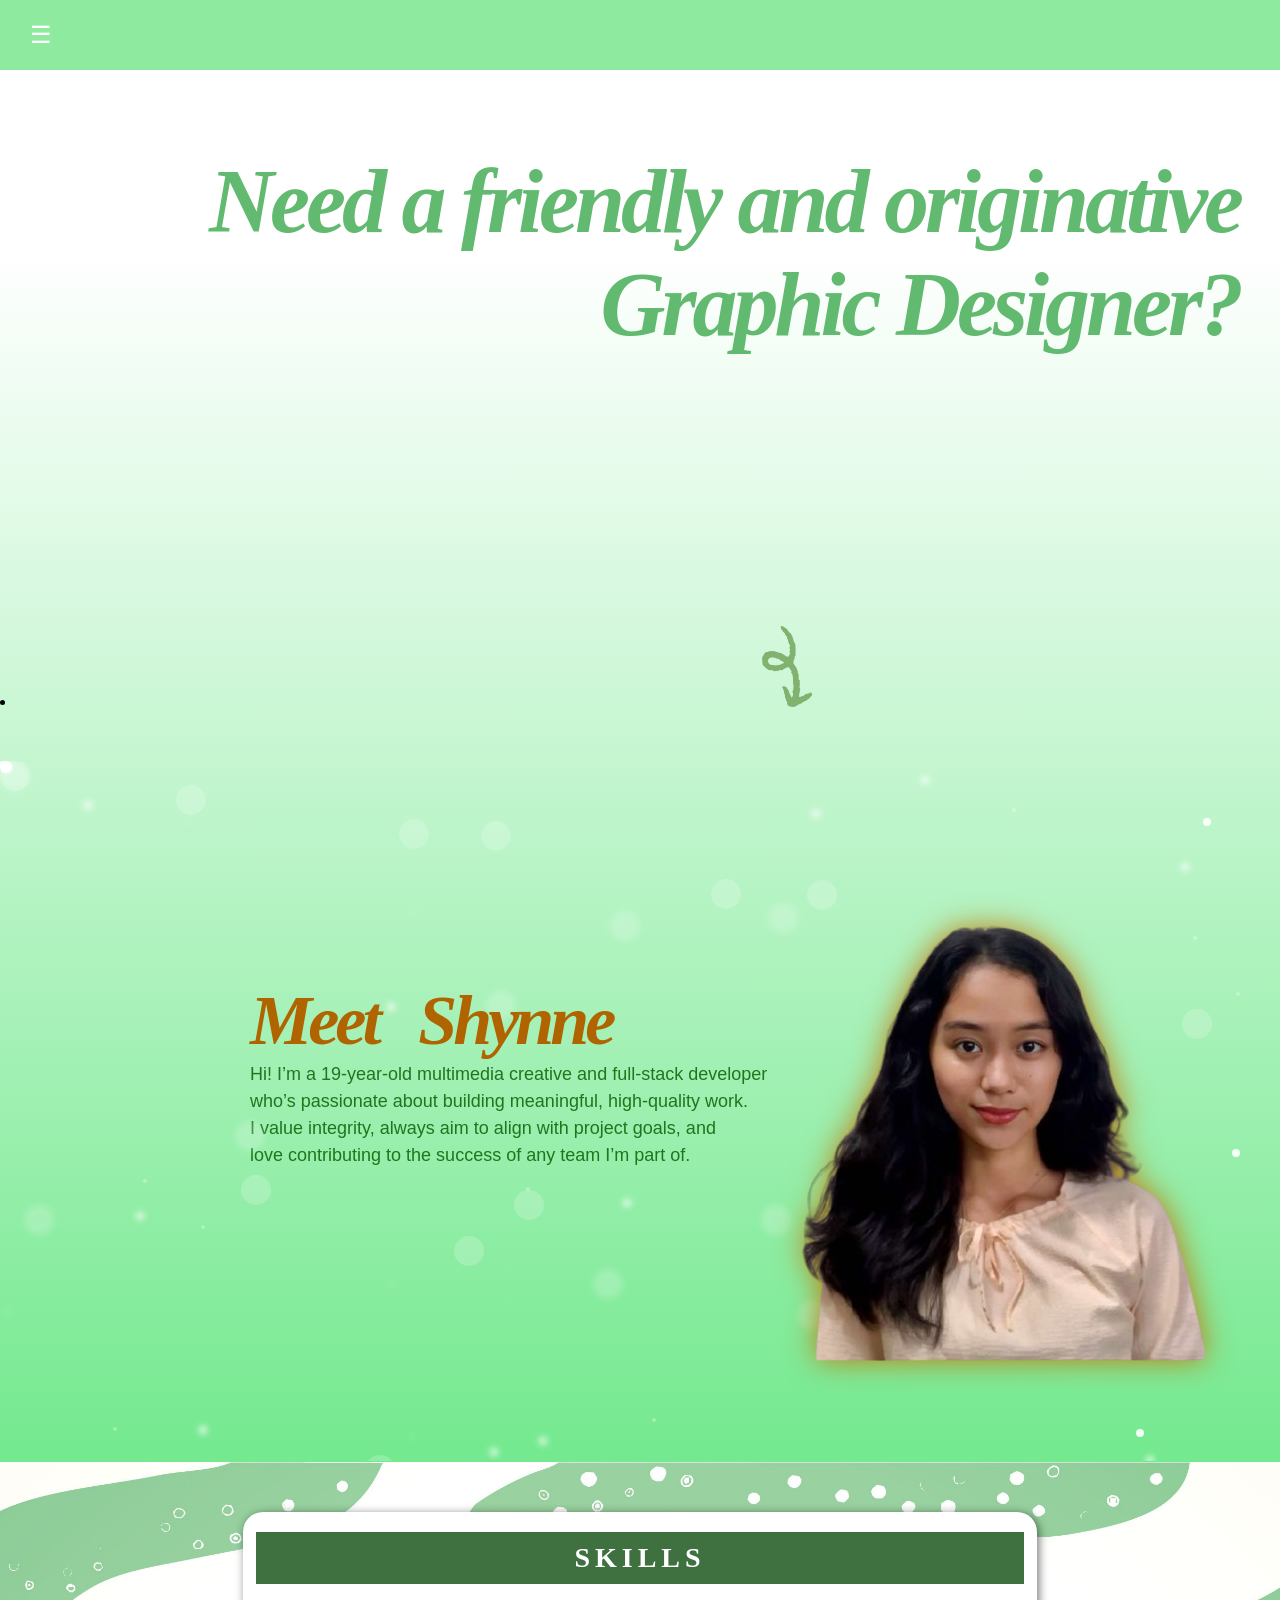
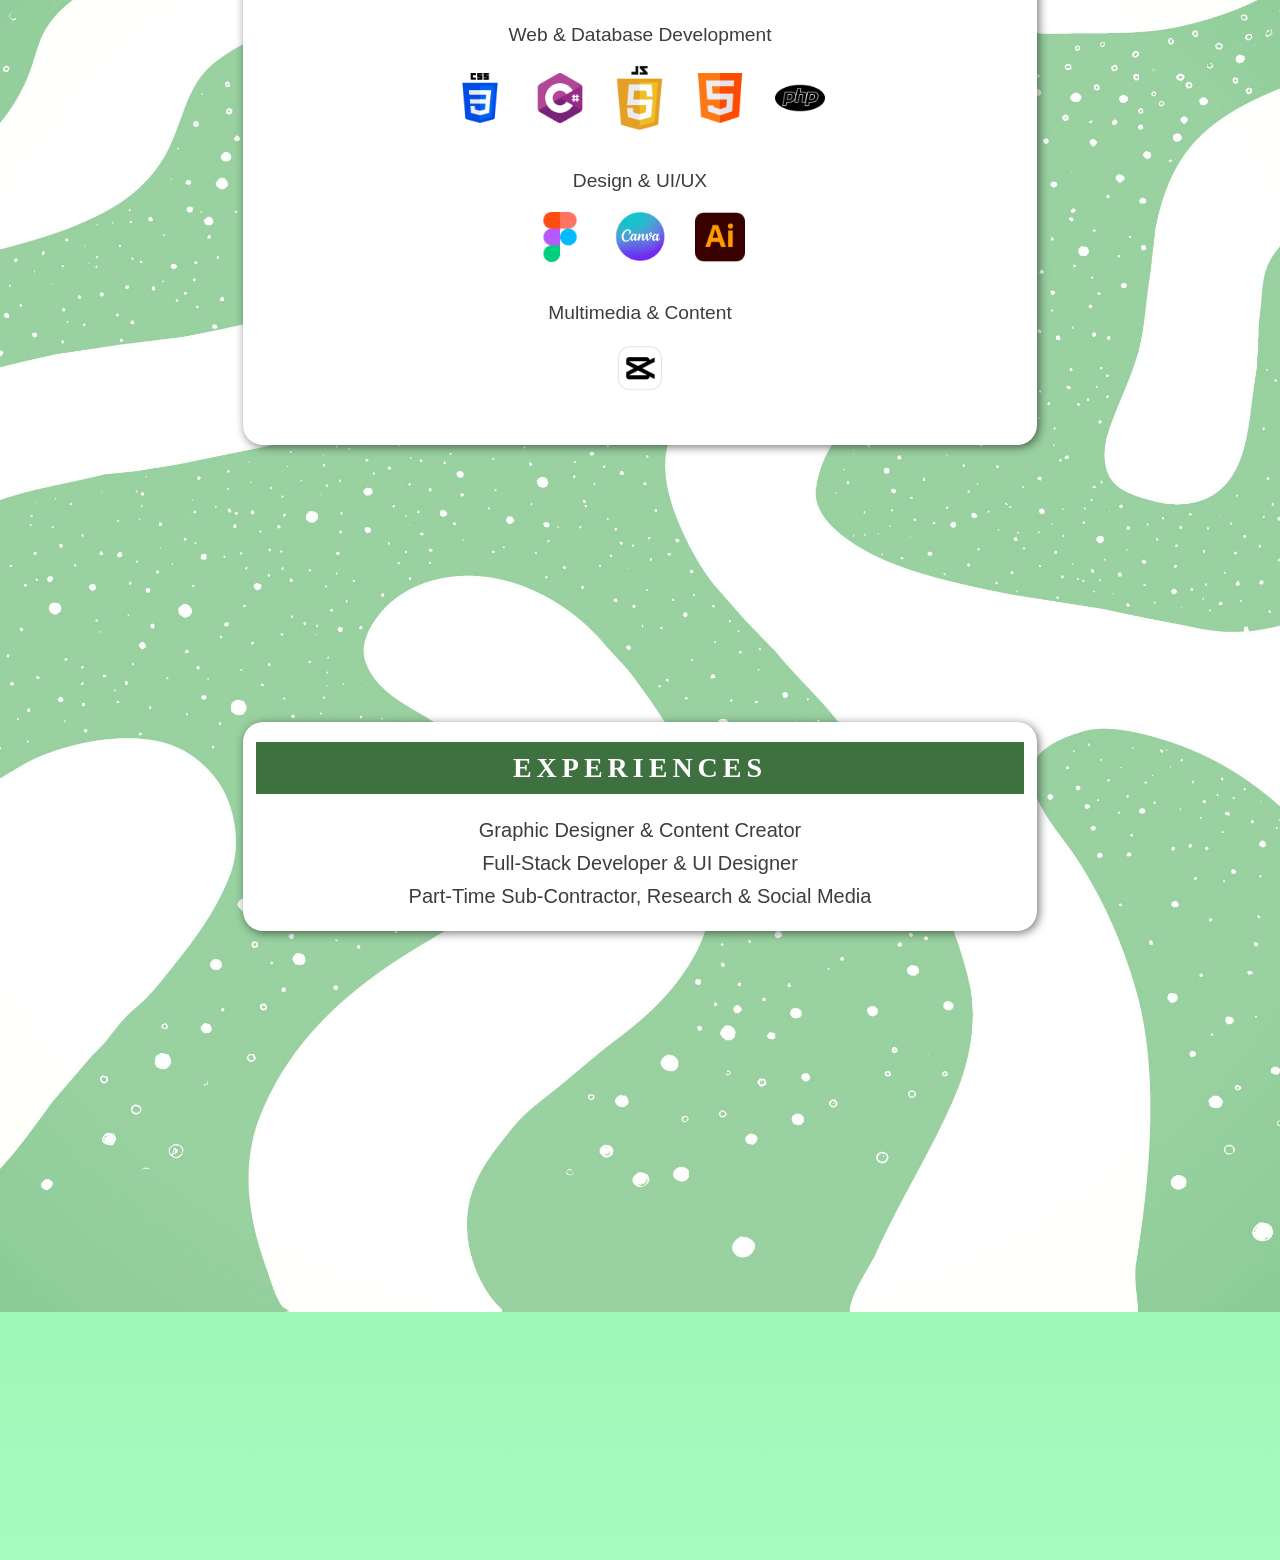
==== index.html @ 114b8306 "First Commit" ====
<!DOCTYPE html>
<html lang="en">

<head>
    <title>Arandashynne.com</title>
    <meta charset="UTF-8">
    <meta name="viewport" content="width=device-width, initial-scale=1.0">
    <link rel="stylesheet" href="css.css">
</head>

<body>
    <div class="top-hover-zone"></div>

    <div class="top-bar">
        <nav class="side-menu">
            <ul>
                <li><a href="#back" id="back">&#8592;</a></li>
                <li><a href="#home">Home</a></li>
                <li><a href="#about">About Me</a></li>
                <li><a href="#education">Education</a></li>
                <li><a href="#experience">Experience</a></li>
                <li><a href="#skills">Skills</a></li>
                <li><a href="work.html">See My Work</a></li>
                <li><a href="#contact">Contact</a></li>
            </ul>
        </nav>
        
        <div class="hamburger">&#9776;</div>
        
        
        <h3 class="dom-name">arandashynne.com</h3>
        
    </div>
    
    <div class="intro-section" id="home">
        <h3 class="catch">
            Need a friendly and originative <br> Graphic Designer?
        </h3>
        <li>
          <a href="#" onclick="scrollDown(); return false;">
            <img class="arrow1" src="arrow.png" alt="scroll-down">
          </a>
        </li>
        
        <div class="meet-container">
            <div class="stars-container">
                <!-- Add more stars here for density -->
                <div class="star blur"></div>
                <div class="star"></div>
                <div class="star blur small"></div>
                <div class="star medium"></div>
                <div class="star blur medium"></div>
                <div class="star small"></div>
                <div class="star large"></div> <!-- Add new size -->
                <div class="star blur large"></div> <!-- Add new blur version -->
                <!-- You can keep adding as needed -->
              </div>
              
          
            <div class="text-wrapper">
              <h1 class="meet" id="about">
                <span>M</span><span>e</span><span>e</span><span>t</span>
                &nbsp;
                <span>S</span><span>h</span><span>y</span><span>n</span><span>n</span><span>e</span>
              </h1>
            </div>
            <img class="me" src="Me.png" alt="Shynne">
          </div>
          
        
        
        <p class="about-me" >
            Hi! I’m a 19-year-old multimedia creative and full-stack developer  <br> who’s passionate about building meaningful, high-quality work. <br>I value integrity, always aim to align with project goals, and <br> love contributing to the success of any team I’m part of.
          </p>
          
          </script>
          
    </div>

    <!-- .info Section -->
   <!-- .info Section -->
<div class="info">
    
    <div class="skills-section">
        <h2 class="sksk"> SKILLS</h2>
      <h3 class="skill-title">Web & Database Development</h3>
      <div class="icons-row">
        <img src="css-logo.png" alt="CSS" />
        <img src="csharp-logo.png" alt="C#" />
        <img src="js-logo.png" alt="JavaScript" />
        <img src="html-logo.png" alt="HTML" />
        <img src="php-logo.png" alt="PHP" />
      </div>
  
      <div class="skill-group">
        <h3 class="skill-title">Design & UI/UX</h3>
        <div class="icons-row">
          <img src="figma-logo.png" alt="Figma" />
          <img src="canva-logo.png" alt="Canva" />
          <img src="illustrator-logo.png" alt="Illustrator" />
        </div>
      </div>
  
      <div class="skill-group">
        <h3 class="skill-title">Multimedia & Content</h3>
        <div class="icons-row">
          <img src="capcut-logo.png" alt="Capcut" />
        </div>
      </div>
    </div>
  </div>
        <div class="experiences"  id="experience">
            <h2> EXPERIENCES</h2>
            <h3 class="exp-1">Graphic Designer & Content Creator</h3>
            <h3 class="exp-2">Full-Stack Developer & UI Designer</h3>
            <h3 class="exp-3">
                Part-Time Sub-Contractor, Research & Social Media
            </h3>
        </div>

        <div class="education" id="education">
            <h2>EDUCATION</h2>
            <h1>Tertiary</h1>
            <h3 class="tertiary">Pamantasan ng Lungsod ng San Pablo</h3>
            <h1>Secondary</h1>
            <h3 class="secondary">ICT-ED Institute of Science and Technology</h3>
            <h3 class="secondary-2">Manuel S. Enverga Institute Foundation Inc.</h3>
        </div>
    </div>

  

    <div id="work" style="margin-top: 100px;"></div>
    <footer>
      <div class="link">
          <a href="work.html#Work">See My Work!</a>
      </div>
  
      <div class="contact-row" id="contact">
          <div class="contact-box">
              <div class="contact-details">+639502751661</div>
              <div class="email">shynnearanda820@gmail.com</div>
              <div class="address">Brgy. San Jose, San Pablo City, Laguna</div>
          </div>
      </div>
  </footer>
  
    
    
<script src="script.js"></script>
</html>
---- css.css ----
/* ====== General Page Styling ====== */
body {
    height: 2370px; /* Ensures enough space for scrolling */
    background: linear-gradient(to bottom, 
        white 5%,    /* Less white at the top */
        #6ee88a 30%, /* Light green appears sooner */
        #9effbdc9 70%, /* Mid-green takes more space */
        #55d176 100% /* Even darker green at the bottom */
    );
    background-size: 100% 200%; /* Smooth scrolling effect */
    background-attachment: scroll; /* Moves while scrolling */
    margin: 0; /* Removes default margin */
}

.side-menu {
    position: fixed;
    top: 0;
    left: -250px;
    width: 220px;
    height: 100%;
    background-color: #8eea9e; /* pastel green aesthetic */
    box-shadow: 2px 0 5px rgba(0,0,0,0.3);
    transition: left 0.3s ease-in-out;
    z-index: 999;
    padding-top: 60px;
}
.top-hover-zone {
  position: fixed;
  top: 0;
  left: 0;
  width: 100%;
  height: 80px; /* Increase this if needed */
  z-index: 999;
  pointer-events: auto;
}


  .top-bar {
    transition: top 0.3s ease-in-out; /* smoother */
}

  

.top-bar {
        top: -60px; /* hide initially */
      
    position: fixed;
    top: -60px; /* Hide it above view */
    left: 0;
    width: 100%;
    transition: top 0.3s ease;
    z-index: 1000;
    background-color: #8eea9e;
    color: white;
    display: flex;
    align-items: center;
    padding: 10px 20px;
    height: 50px;
  }
  
  

.side-menu ul {
    list-style: none;
    padding: 0;
    margin: 0;
}

.side-menu ul li {
    padding: 15px;
    border-bottom: 1px solid #a2d5a3;
}

.side-menu ul li a {
    text-decoration: none;
    color: #2b5f2b;
    font-weight: bold;
    font-size: 20px;
    display: block;
}

.side-menu ul li a:hover {
    color: #ffff;
}

.side-menu.open {
    left: 0;
}

.hamburger {
    cursor: pointer;
    font-size: 30px;
    padding: 10px;
    color: white;
}

.hamburger:hover {
    color: #61ba70;
}



.info {
    display: flex;
    flex-direction: column;
    align-items: center;
    width: 100vw;
    min-height: 150vh;
    padding: 50px 0;
    gap: 30px;
    background: url('doodle.jpg') no-repeat center center;
    background-size: cover;
    background-attachment: scroll;
    margin-bottom: -100px;
    margin-top: 203px;
    
    transform: translateY(90px);
    
    opacity: 0;
    transition: opacity 0.5s ease;
    
    z-index: 1100;

}

.skills-section,
.experiences,
.education {
  background-color: #ffffff;
  border-radius: 20px;
  padding: 13px;
  width: 60%;
  text-align: center;
  box-shadow: 2px 2px 10px rgba(0, 0, 0, 0.541);

  /* This keeps them horizontally centered */
  margin-left: auto;
  margin-right: auto;
}

.experiences {
  margin-top: -500px; /* keep your design choice */
}

.education {
  margin-top: 50px;
}


.contact-box {
    display: flex;
    justify-content: space-between;
    gap: 1px;
    width: 50%;
    flex-wrap: wrap;
    margin-left: 400px;
    margin-top: 20px;
    margin-bottom: 30px;
}
.contact-row {
    display: flex;
    justify-content: flex-start; /* Aligns items to the left without excessive space */
    gap: 10px; /* Adjust the gap as needed to control spacing */
    flex-wrap: nowrap; /* Prevent wrapping */

    align-items: center;
}

.contact-details, .email, .address {
    min-width: 100px;
    text-align: center;
    text-decoration: none;
    font-size: 18px;
    font-weight: bold;
    color: #4f6d40;
    background-color: #fff;
    padding: 5px;
    border-radius: 10px;
    transition: 0.3s;
}
.contacts {
    display: flex;
    justify-content: space-between;
    align-items: center;
    flex-wrap: wrap;
    margin-top: -70px;
    color: white;

    position: relative;
    width: 94.5%;
    bottom: 0;

    opacity: 0;
    transform: translateY(50px);
    transition: opacity 0.8s ease, transform 0.8s ease;
}

.contacts.show {
    opacity: 1;
    transform: translateY(0);
}

.contact-item {
    display: flex;
    flex-direction: column;
    gap: 10px;
}

.link {
  display: flex;
  justify-content: center;
  align-items: center;
  height: auto;
  text-align: center;
}



.contacts.show {
    opacity: 1;
    transform: translateY(0);
}

.sksk
{margin-bottom: 20px;}
/* ====== Text & Heading Styling ====== */
h2 { 
    color: white; /* Dark green text */
    font-size: 28px;
    margin-bottom: 25px;
    margin-top: 7px;
    letter-spacing: 5px;

    /* Add horizontal padding */
    padding-left: 20px;
    padding-right: 20px;

    /* Optional: vertical padding too */
    padding-top: 10px;
    padding-bottom: 10px;
    background-color: #3f7140;
}

.meet-container {
    position: relative;
    overflow: hidden;
    width: 100%;
    height: 700px;
    background: transparent; /* Ensure background isn't covering stars */
    z-index: 1;
    margin-bottom: -100px;
}

  .stars-container {
    position: absolute;
    inset: 0;
    z-index: 0;
    pointer-events: none;
  }
  
  .star {
    position: absolute;
    border-radius: 50%;
    background: white;
    opacity: 0.9; /* Increase brightness */
    animation: float 15s linear infinite; /* faster float */
}
/* Adjusting the skill title margin */
.skill-title {
    margin-top: 40px; /* Increase space above the title */
    margin-bottom: 20px; /* Increase space below the title */
    font-size: 1.2rem;
    text-align: center; /* Center align titles */
}

/* Adding margin to skill groups for better separation */
.skill-group {
    text-align: center;
    margin-bottom: 40px; /* Increase the space between skill groups */
}

/* Adjust icons-row to ensure proper spacing between icons */
.icons-row {
    display: flex;
    justify-content: center;
    gap: 30px; /* Increased gap between icons */
    flex-wrap: wrap;
    margin-bottom: 30px; /* Space between icon rows */
}

/* Adjust image size for better consistency */
.icons-row img {
    width: 50px;
    height: 50px;
    object-fit: contain;
}


  
  
  .star.blur {
    filter: blur(3px); /* Reduce blur for sharper stars */
    opacity: 0.8;
  }
  
  .star.small {
    width: 4px;
    height: 4px;
    opacity: 0.3;
  }
  
  .star.medium {
    width: 8px;
    height: 8px;
  }
  
  .star.large {
    width: 30px; /* Increase size of large stars */
    height: 30px;
    opacity: 0.2;
  }
  
  .star:not(.small):not(.medium):not(.large) {
    width: 12px;
    height: 12px;
  }
  
  /* Floating animation for movement */
  @keyframes float {
    0% {
      transform: translateY(100%) scale(1);
      opacity: 0;
    }
    50% {
      opacity: 1;
    }
    100% {
      transform: translateY(-100%) scale(1.2);
      opacity: 0;
    }
  }
  
  .text-wrapper, .me {
    position: relative;
    z-index: 2;
  }
  

h3 {
    font-size: 20px;
    color: #3d3d3d;
    margin: 10px 0;
    font-family: Arial, Helvetica, sans-serif;
    font-weight: lighter;
}

h1 {
    font-size: 20px;
    color: #bf7a0b;
    margin: 10px 0;
    font-family: Arial, Helvetica, sans-serif;
    font-weight: bold;
}


/* Hamburger Icon */
.hamburger {
    font-size: 24px;
    cursor: pointer;
    margin-right: 15px;
    color: #fff;
}
.catch,
.meet {
    font-style: oblique !important;
}

/* Domain Name */
.dom-name {
    font-size: 20px;
    margin-left: 1250px;
    color: white;
}

/* ====== Catchphrase Styling ====== */
.catch {
    font-family: 'Playfair Display', serif;
    font-style: italic;
    font-weight: bold;
    font-size: 90px;
    color: #61ba70;
    margin: 20px 0;
    text-align: right;
    margin-right: 40px;
    margin-top: 150px;
    letter-spacing: -4px;
}
/* Container & Layout */
.meet-container {
    display: flex;
    align-items: center;
    justify-content: flex-start;
    gap: 130px;
    flex-wrap: nowrap;
    margin-top: 50px;
    width: 100%;
}

/* Animation wrapper only */
.text-wrapper {
    display: inline-block;
    animation: wave 4s ease-in-out infinite;
    margin-left: 250px;
    margin-bottom: 100px;
    letter-spacing: -4px;
    margin-top: -80px;
}

/* Text styling stays clean */
.meet {
    font-size: 70px;
    margin: 0;
    white-space: nowrap;
    color: #b06400;
    display: inline-block;
    font-style: italic;
    font-weight: bold;
    /* Add this line to set the font */
    font-family: "Playfair Display", serif;
}

  
  .meet span {
    display: inline-block;
    animation: waveText 7s infinite ease-in-out;
  }
  
  /* Delay each letter for wave effect */
  .meet span:nth-child(1) { animation-delay: 0s; }
  .meet span:nth-child(2) { animation-delay: 0.1s; }
  .meet span:nth-child(3) { animation-delay: 0.2s; }
  .meet span:nth-child(4) { animation-delay: 0.3s; }
  .meet span:nth-child(6) { animation-delay: 0.4s; } /* skip space */
  .meet span:nth-child(7) { animation-delay: 0.5s; }
  .meet span:nth-child(8) { animation-delay: 0.6s; }
  .meet span:nth-child(9) { animation-delay: 0.7s; }
  .meet span:nth-child(10) { animation-delay: 0.8s; }
  .meet span:nth-child(11) { animation-delay: 0.9s; }
  
  @keyframes waveText {
    0%, 100% { transform: translateY(0); }
    50% { transform: translateY(-25px); }
  }
  

/* Arrow Styling */
.arrow1 {
    width: 50px;
    margin-left: 740px;
    margin-top: 250px;
    height: auto;
    filter: brightness(70%);
}

.arrow1:hover {
filter: brightness(60%);
}
/* Meet Section Animation *//* Meet Container fades in faster */
.meet-container {
    opacity: 0;
    transform: translateY(90px);
    transition: opacity 1s ease-out, transform 1s ease-out;
  }
  
  .meet-container.show {
    opacity: 1;
    transform: translateY(0);
  }
  
  .skills-section {
    opacity: 0;
    transform: translateY(50px);
    transition: opacity 0.5s ease-out, transform 0.5s ease-out;
  }
  
  .skills-section.show {
    opacity: 1;
    transform: translateY(0);
  }
  .skills-section {margin-top: 1-px ; }

  
  .experiences {
    opacity: 0;
    transform: translateY(70px);
    transition: opacity 0.5s ease-out, transform 0.5s ease-out;
  }
  
  .experiences.show {
    opacity: 1;
    transform: translateY(0);
  }
  .me {
    filter: drop-shadow(0 0 15px #bf7a0b); /* warm yellow glow */
}

  .education {
    opacity: 0;
    transform: translateY(75px);
    transition: opacity 0.5s ease-out, transform 0.5s ease-out;
  }
  
  .education.show {
    opacity: 1;
    transform: translateY(0);
  }

  
  .about-me { 
    opacity: 0;
    transform: translateY(90px);
    transition: opacity 1s ease-out 0.7s, transform 1s ease-out 0.7s;
    /* More subtle delay */
}

.about-me.show {
    opacity: 1;
    transform: translateY(0);
}

  
/* ====== About Me Section ====== */
.about-me {
    margin-top: -400px;
    margin-left: 250px;
    text-align: justify;
    font-family: Arial, Helvetica, sans-serif;
    color: #085e00d6;
    line-height: 1.5;

    font-size: 18px;}

/* ====== Link Styling ====== */
.link a {
    text-decoration: none;
    font-size: 18px;
    font-weight: bold;
    color: #4f6d40;
    background-color: #fff;
    padding: 10px 15px;
    border-radius: 10px;
    display: inline-block;
    transition: background-color 0.3s, color 0.3s;
}


.link a:hover {
    background-color: #4f6d40;
    color: white;
}
.link {
  opacity: 0;
  transform: translateY(50px);
  transition: opacity 0.5s ease-out, transform 0.5s ease-out;
}

.link.show {
  opacity: 1;
  transform: translateY(0);
}

.contact-row { 
  opacity: 0;
  transform: translateY(50px);
  transition: opacity 0.5s ease-out, transform 0.5s ease-out;
}

.contact-row.show { 
  opacity: 1;
  transform: translateY(0);
}

/* Add general styling for the images */
.icons-row img {
  width: 50px;  /* Adjust size if needed */
  height: auto;
  transition: transform 0.3s ease;  /* Smooth zoom effect */
}

/* Add zoom effect on hover */
.icons-row img:hover {
  transform: scale(1.1);  /* Zoom in by 10% */
}
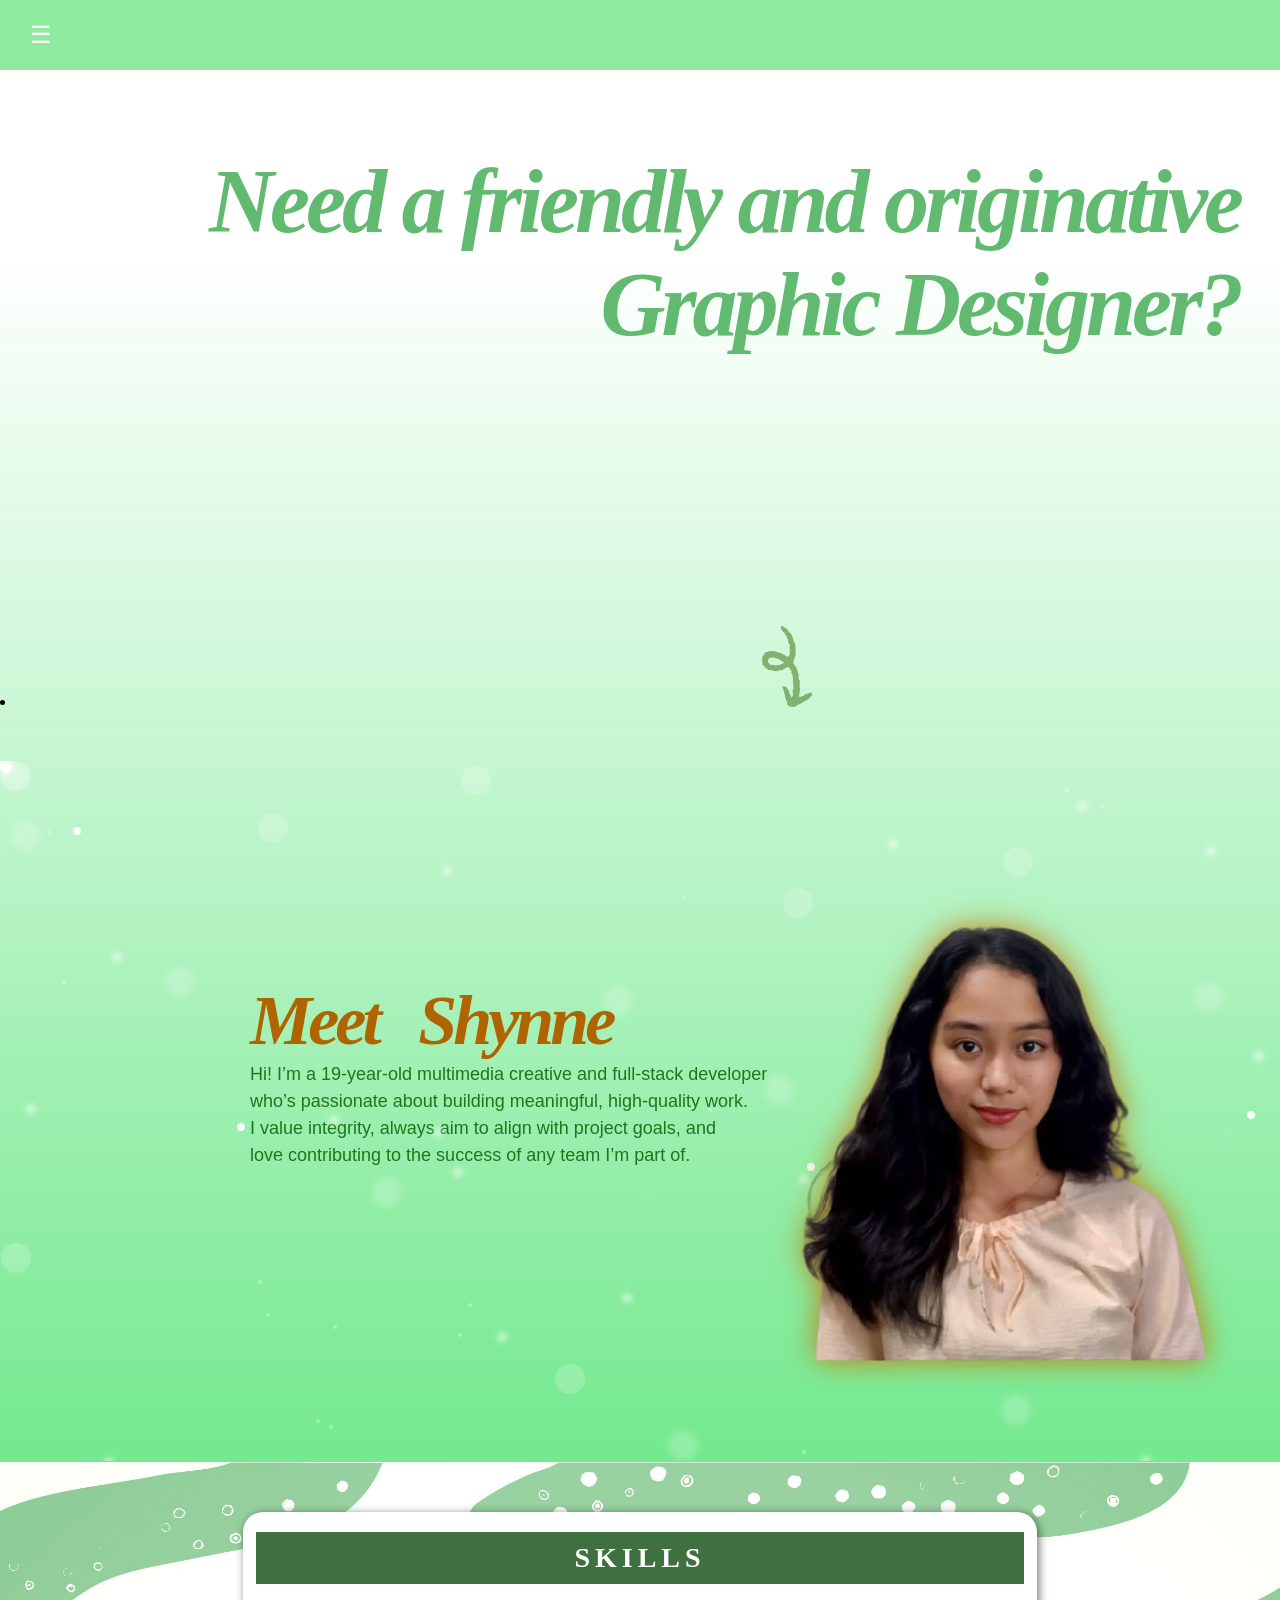
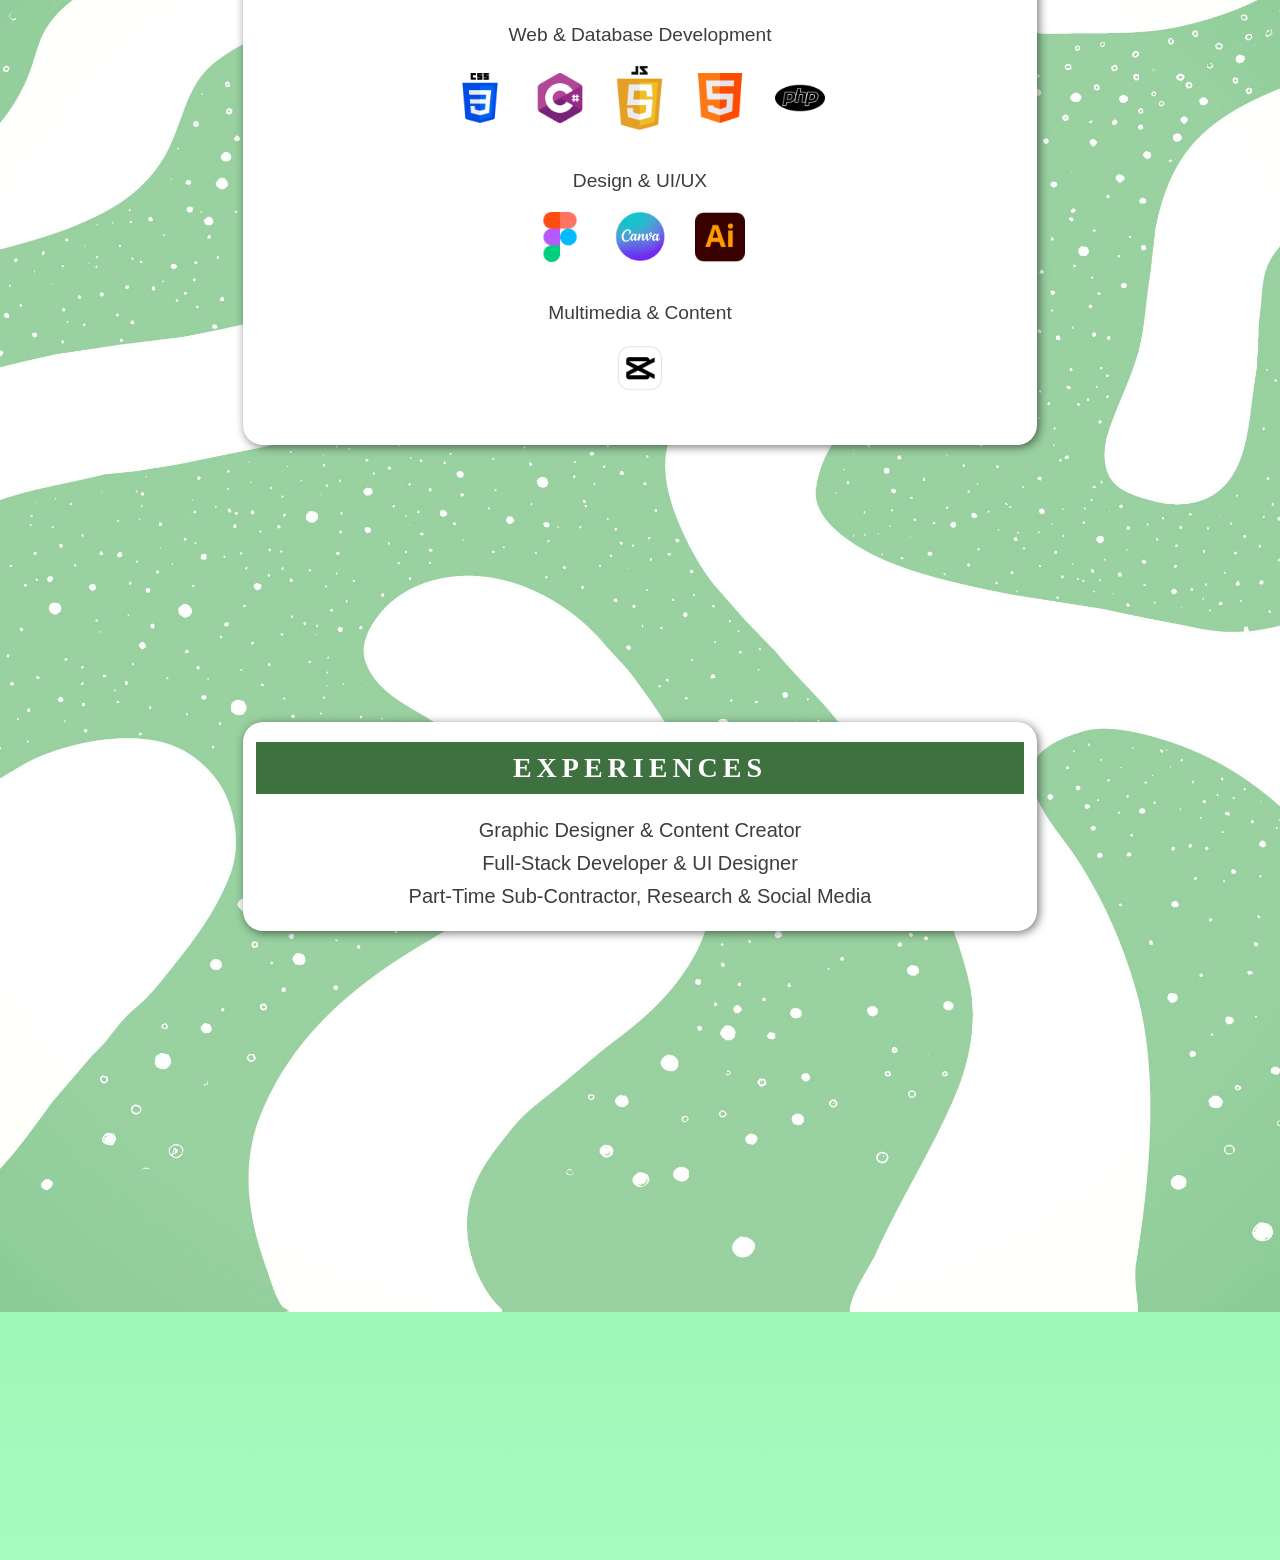
==== commit 188565e7: "Update index.html" ====
--- a/index.html
+++ b/index.html
@@ -81,7 +81,7 @@
    <!-- .info Section -->
 <div class="info">
     
-    <div class="skills-section">
+    <div class="skills-section" id="skills">
         <h2 class="sksk"> SKILLS</h2>
       <h3 class="skill-title">Web & Database Development</h3>
       <div class="icons-row">
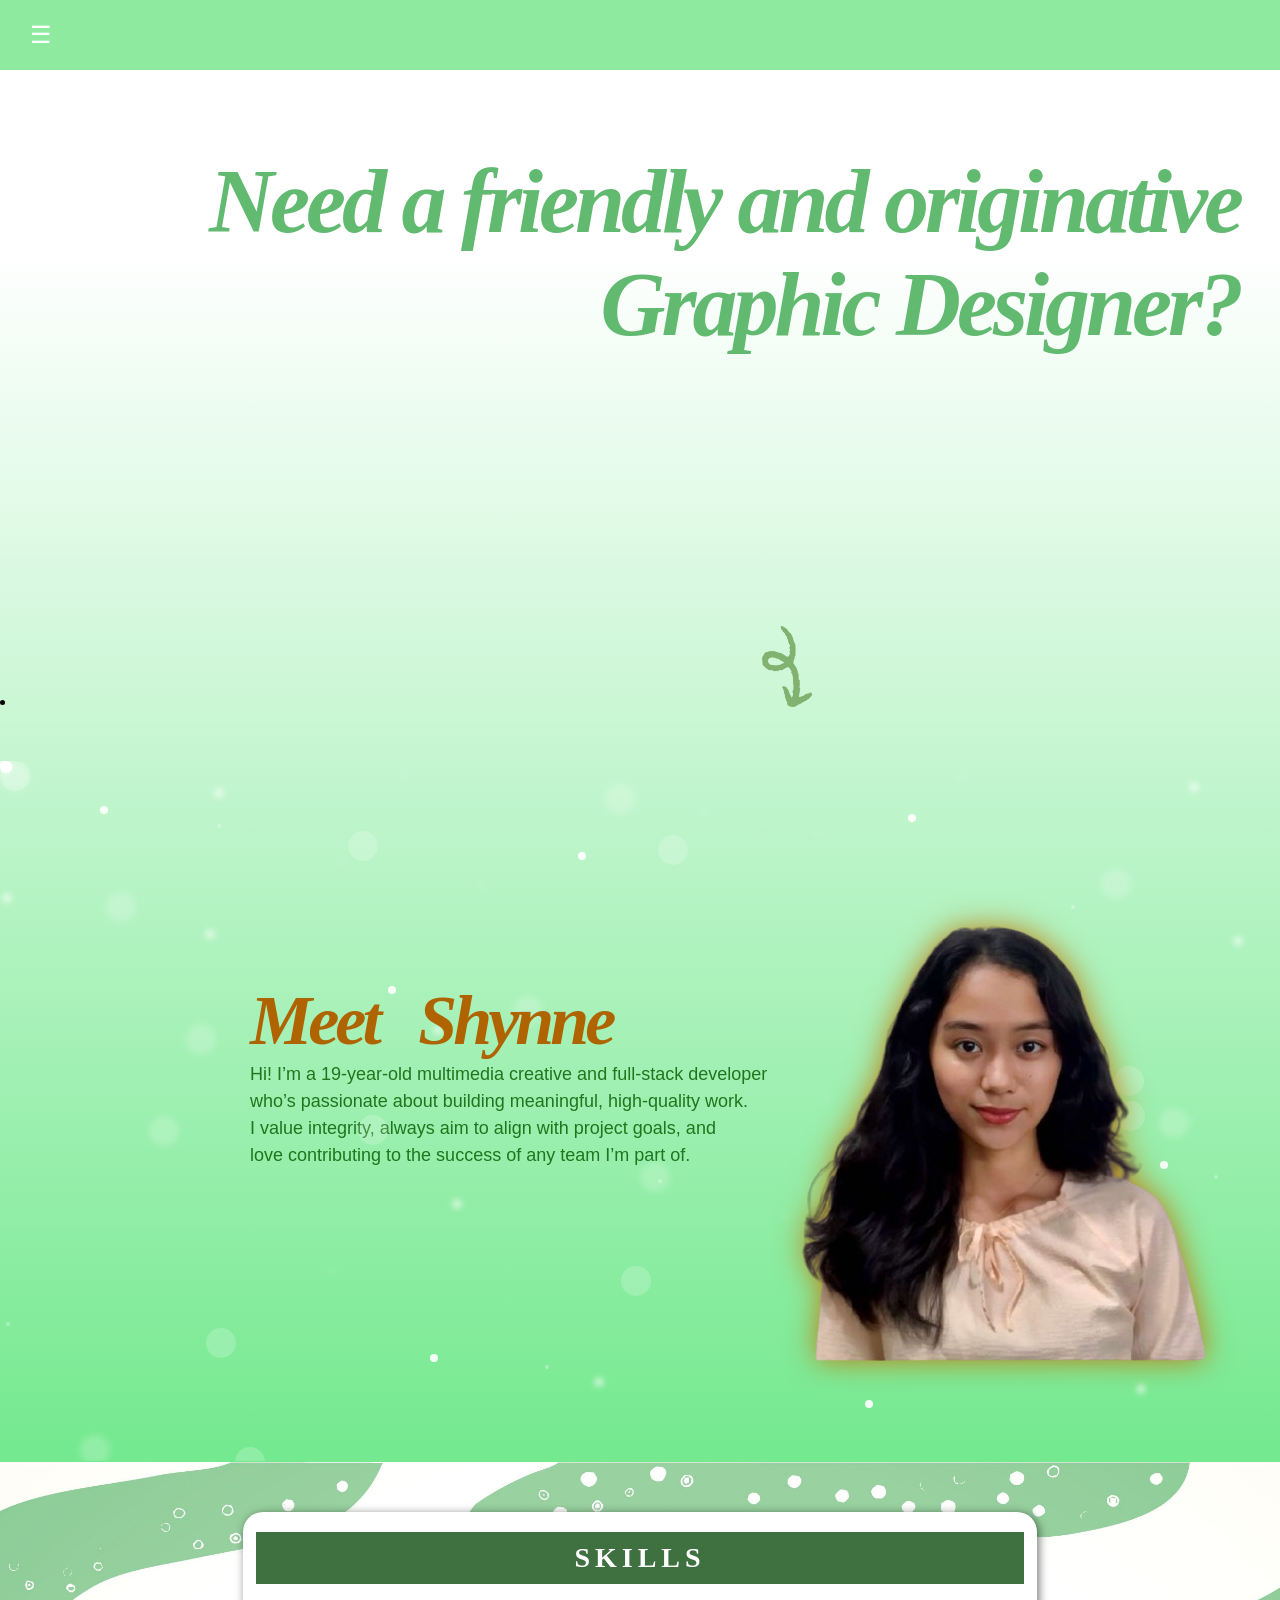
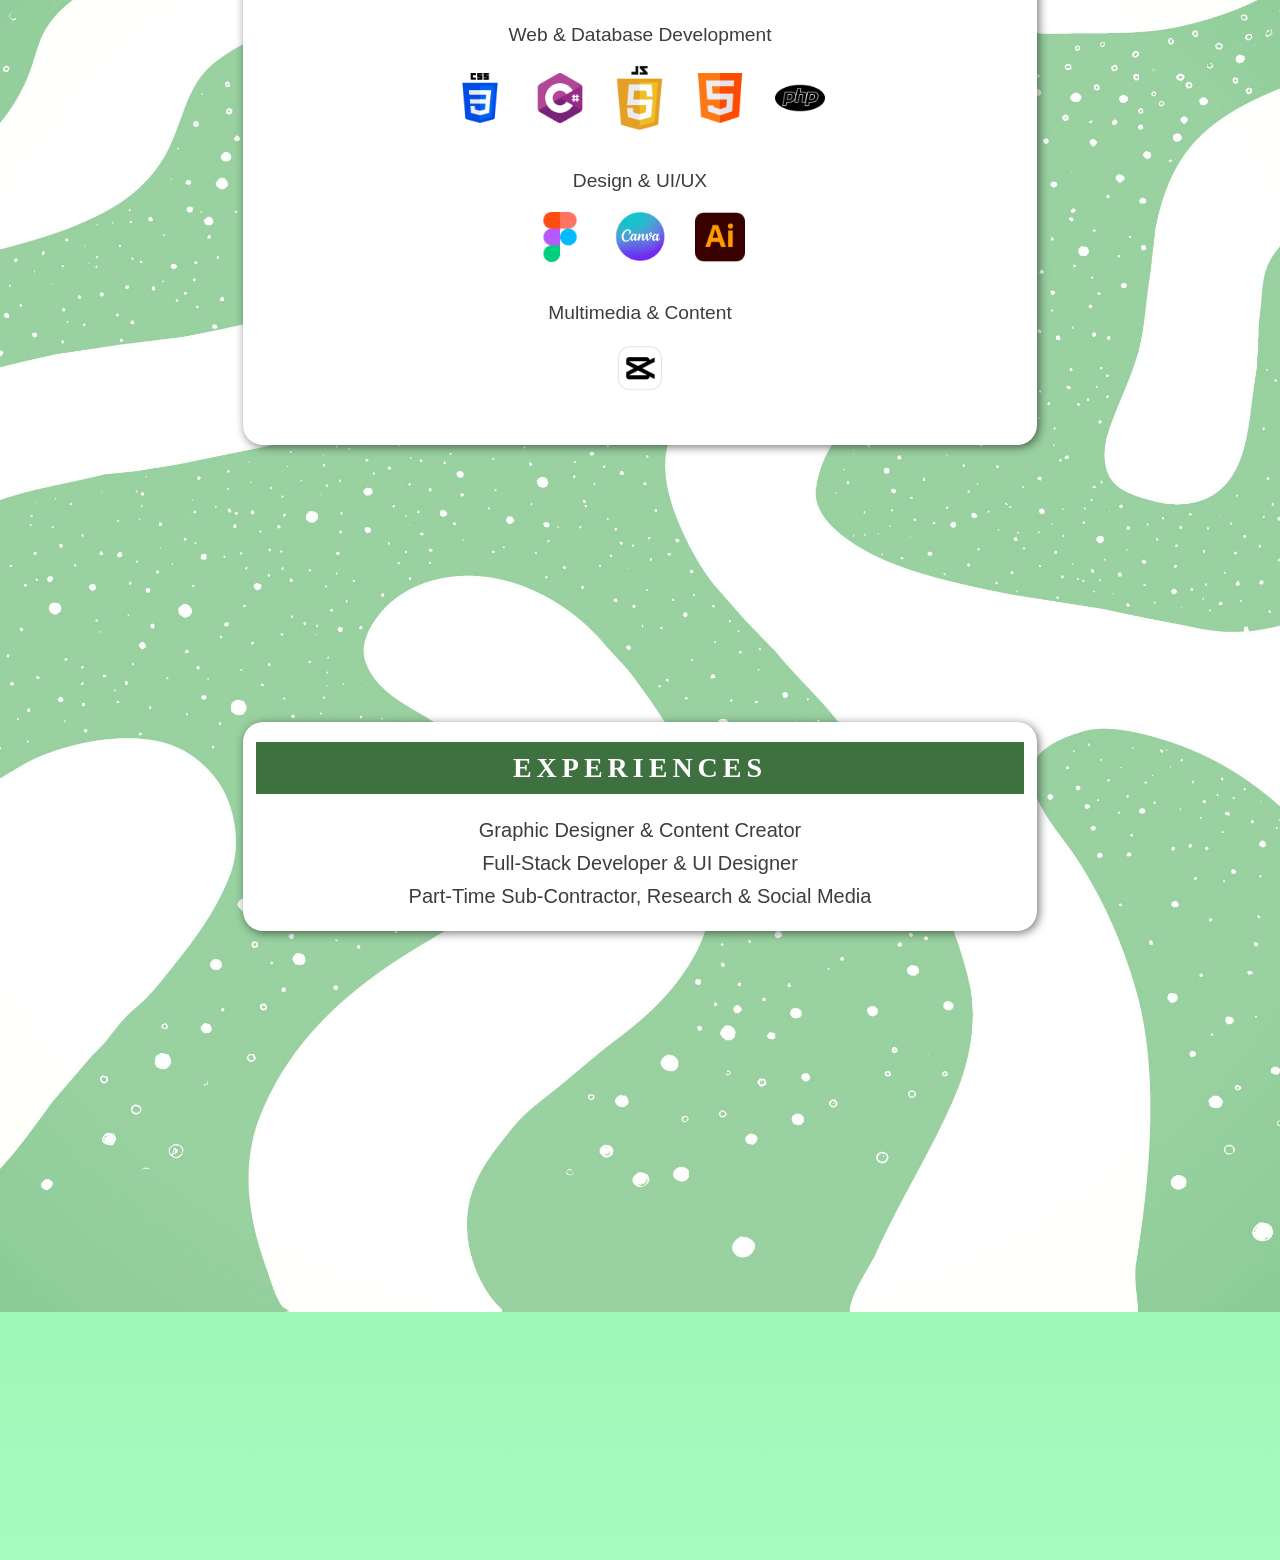
==== commit 46ee7163: "Update index.html" ====
--- a/index.html
+++ b/index.html
@@ -81,8 +81,8 @@
    <!-- .info Section -->
 <div class="info">
     
-    <div class="skills-section" id="skills">
-        <h2 class="sksk"> SKILLS</h2>
+    <div class="skills-section">
+        <h2 class="sksk" id="skills"> SKILLS</h2>
       <h3 class="skill-title">Web & Database Development</h3>
       <div class="icons-row">
         <img src="css-logo.png" alt="CSS" />
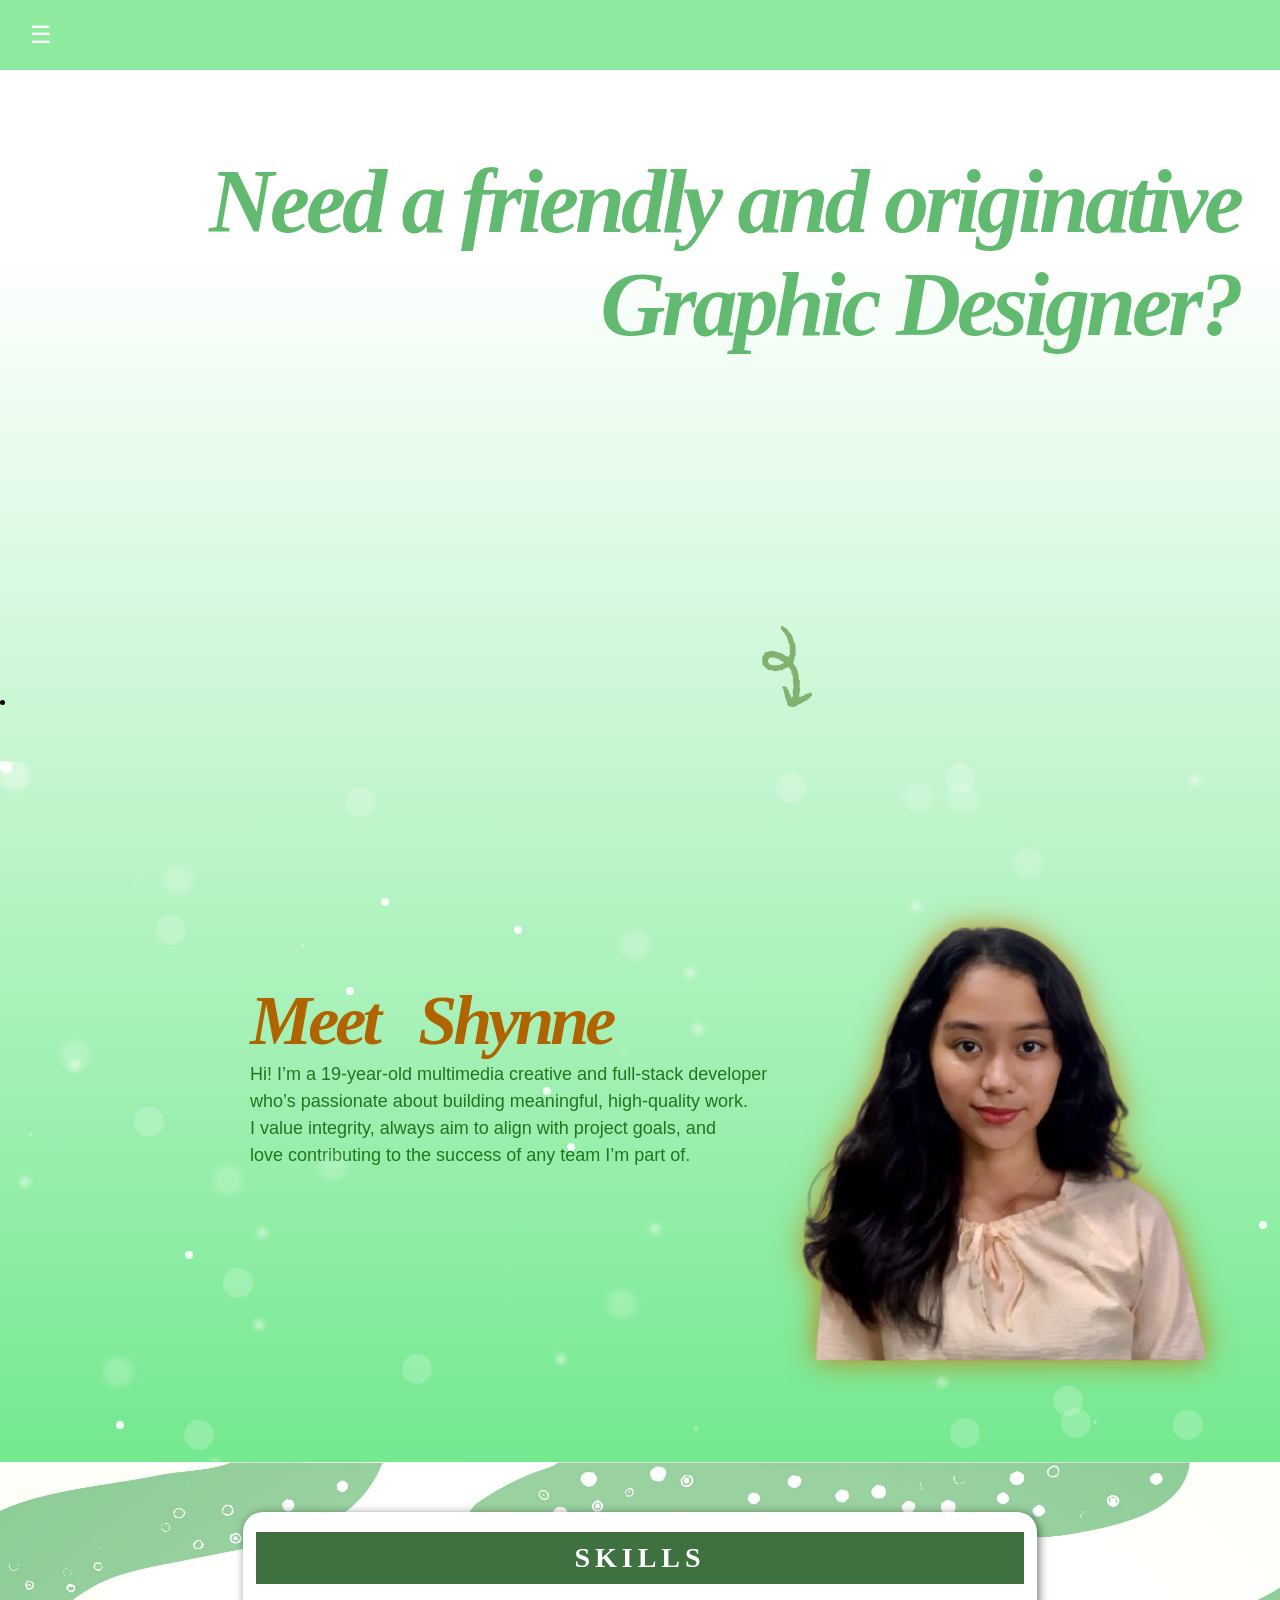
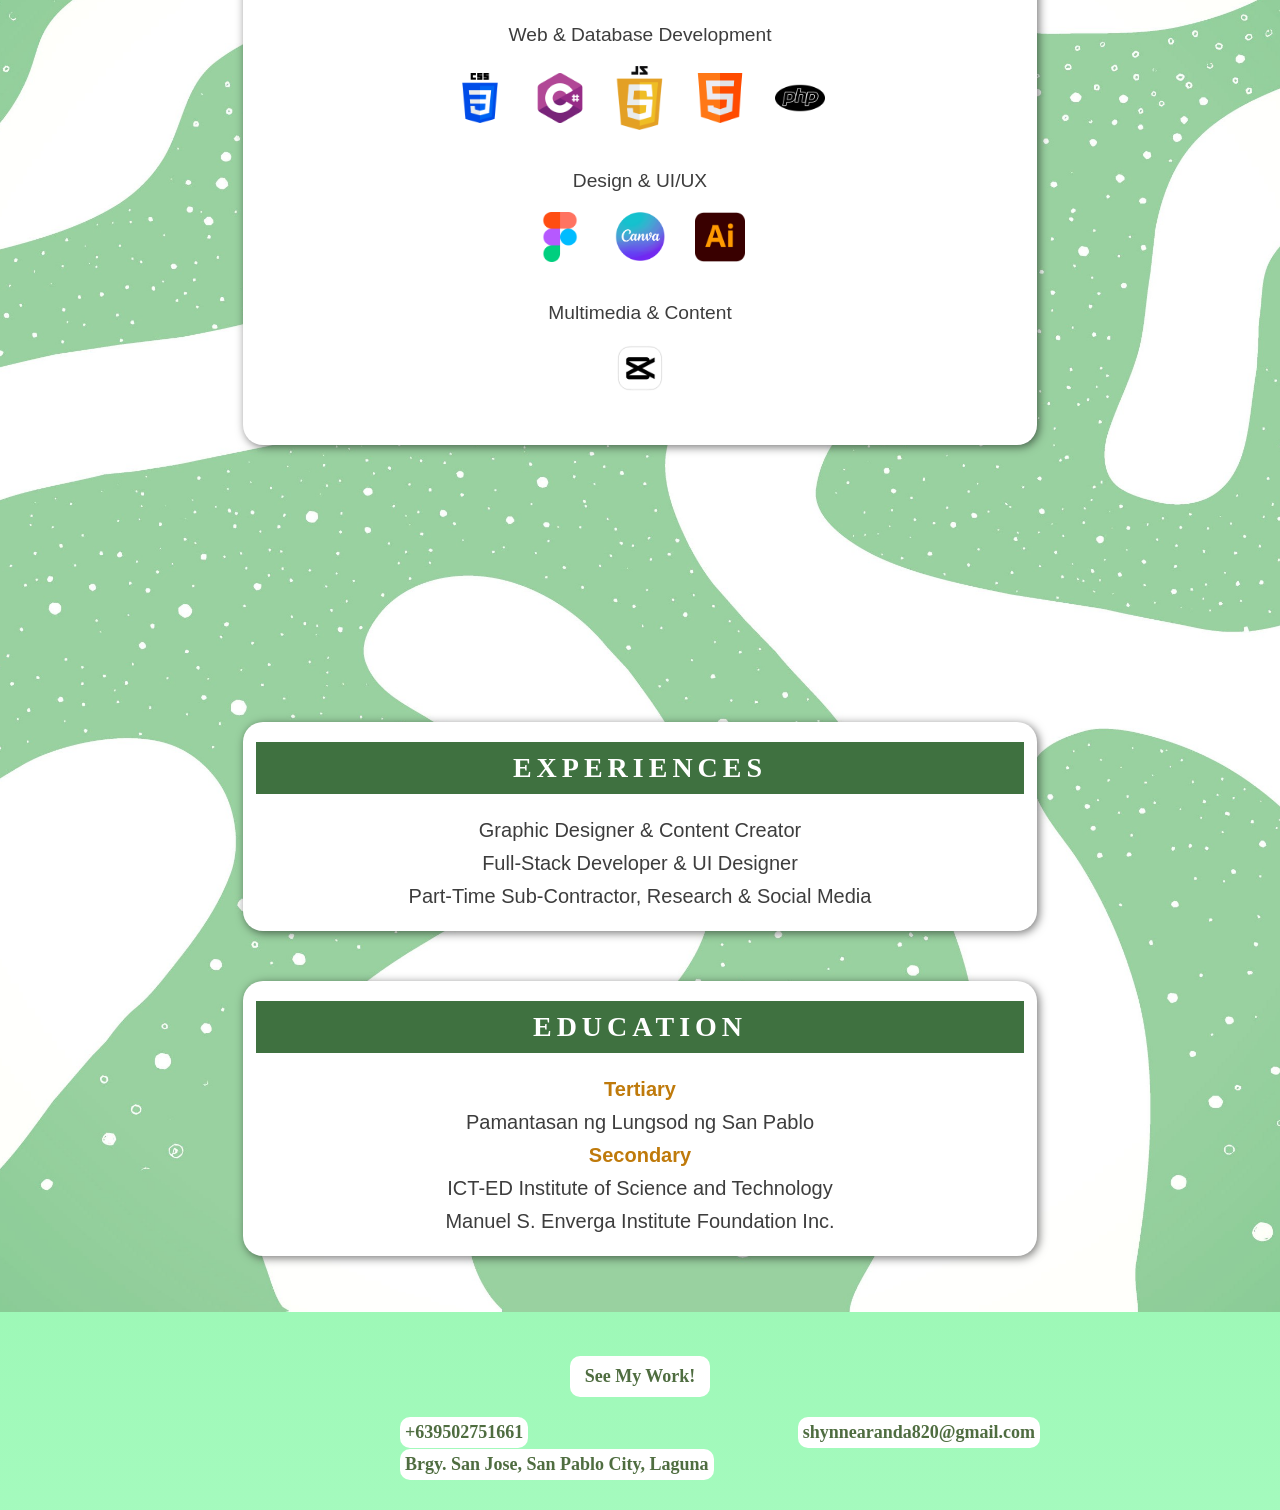
==== commit dfd0e422: "Update index.html" ====
--- a/index.html
+++ b/index.html
@@ -79,7 +79,7 @@
 
     <!-- .info Section -->
    <!-- .info Section -->
-<div class="info">
+<div class="info" id="skills">
     
     <div class="skills-section">
         <h2 class="sksk" id="skills"> SKILLS</h2>
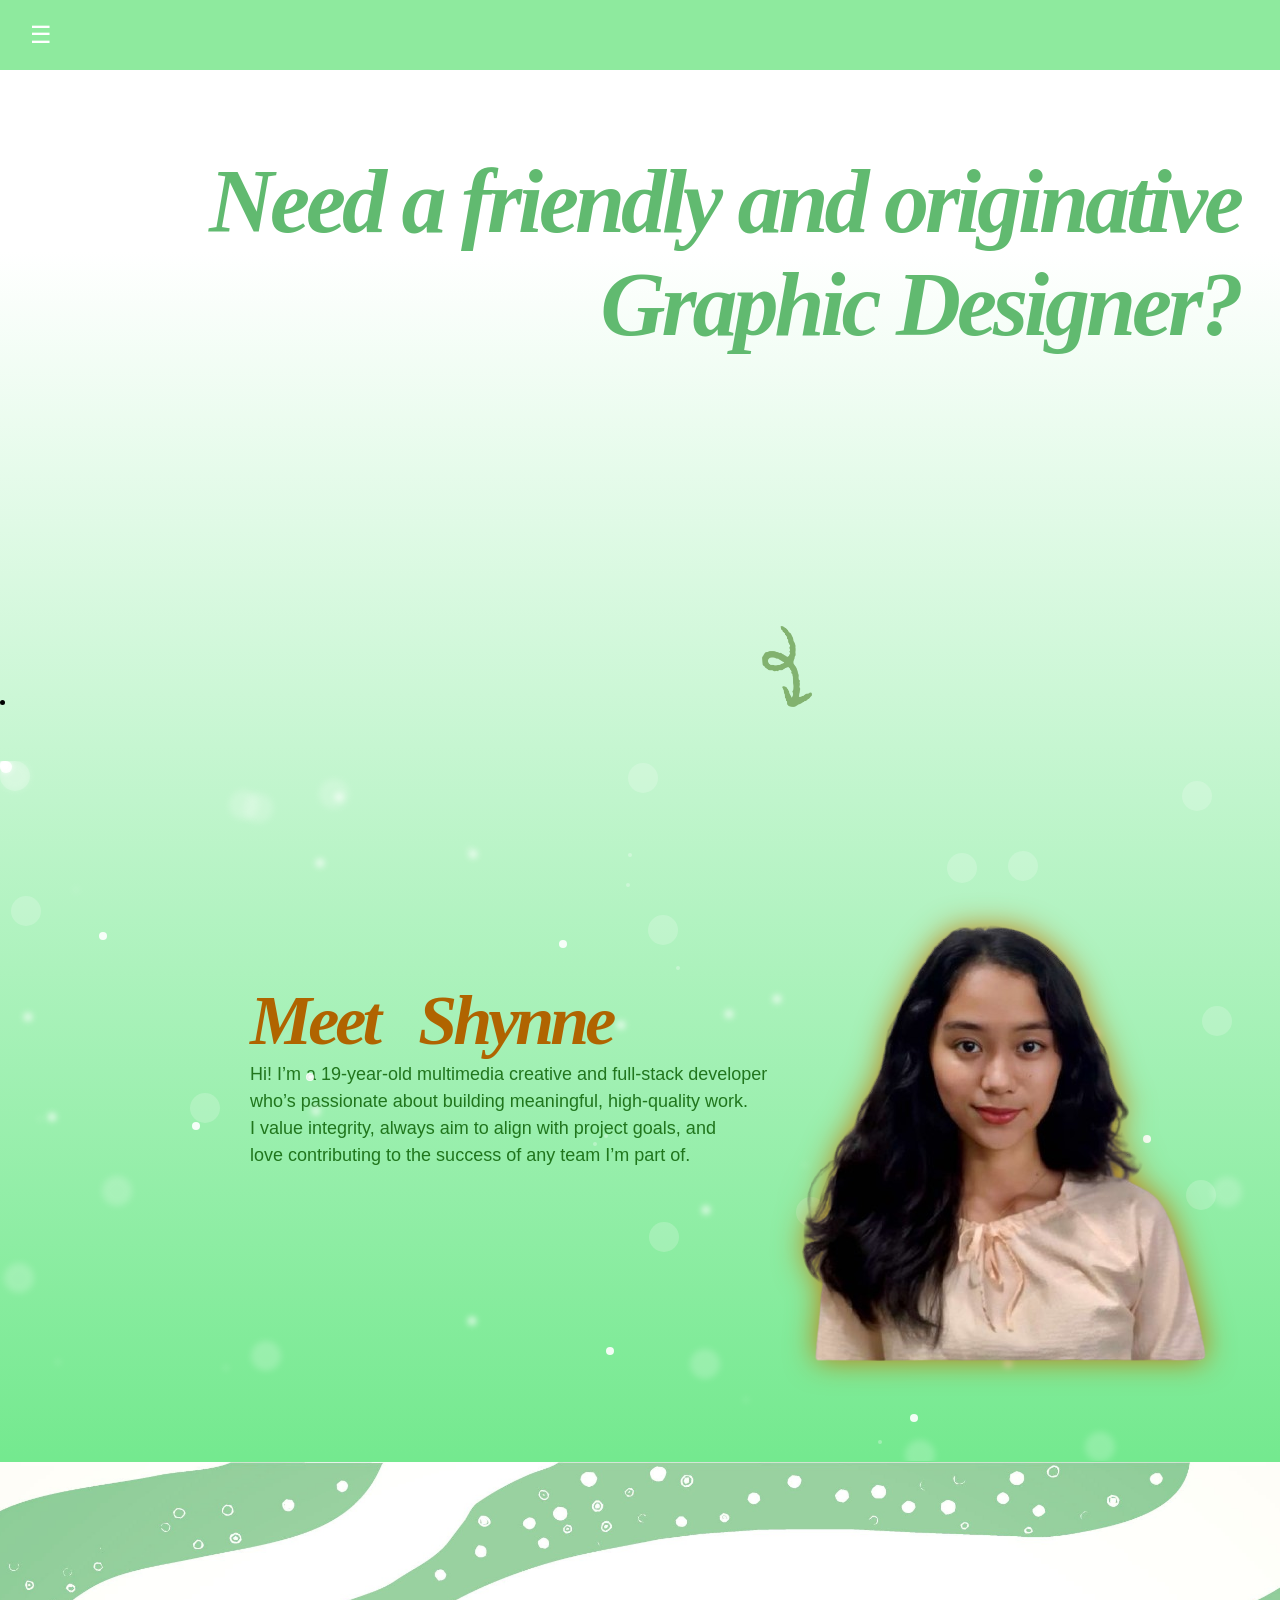
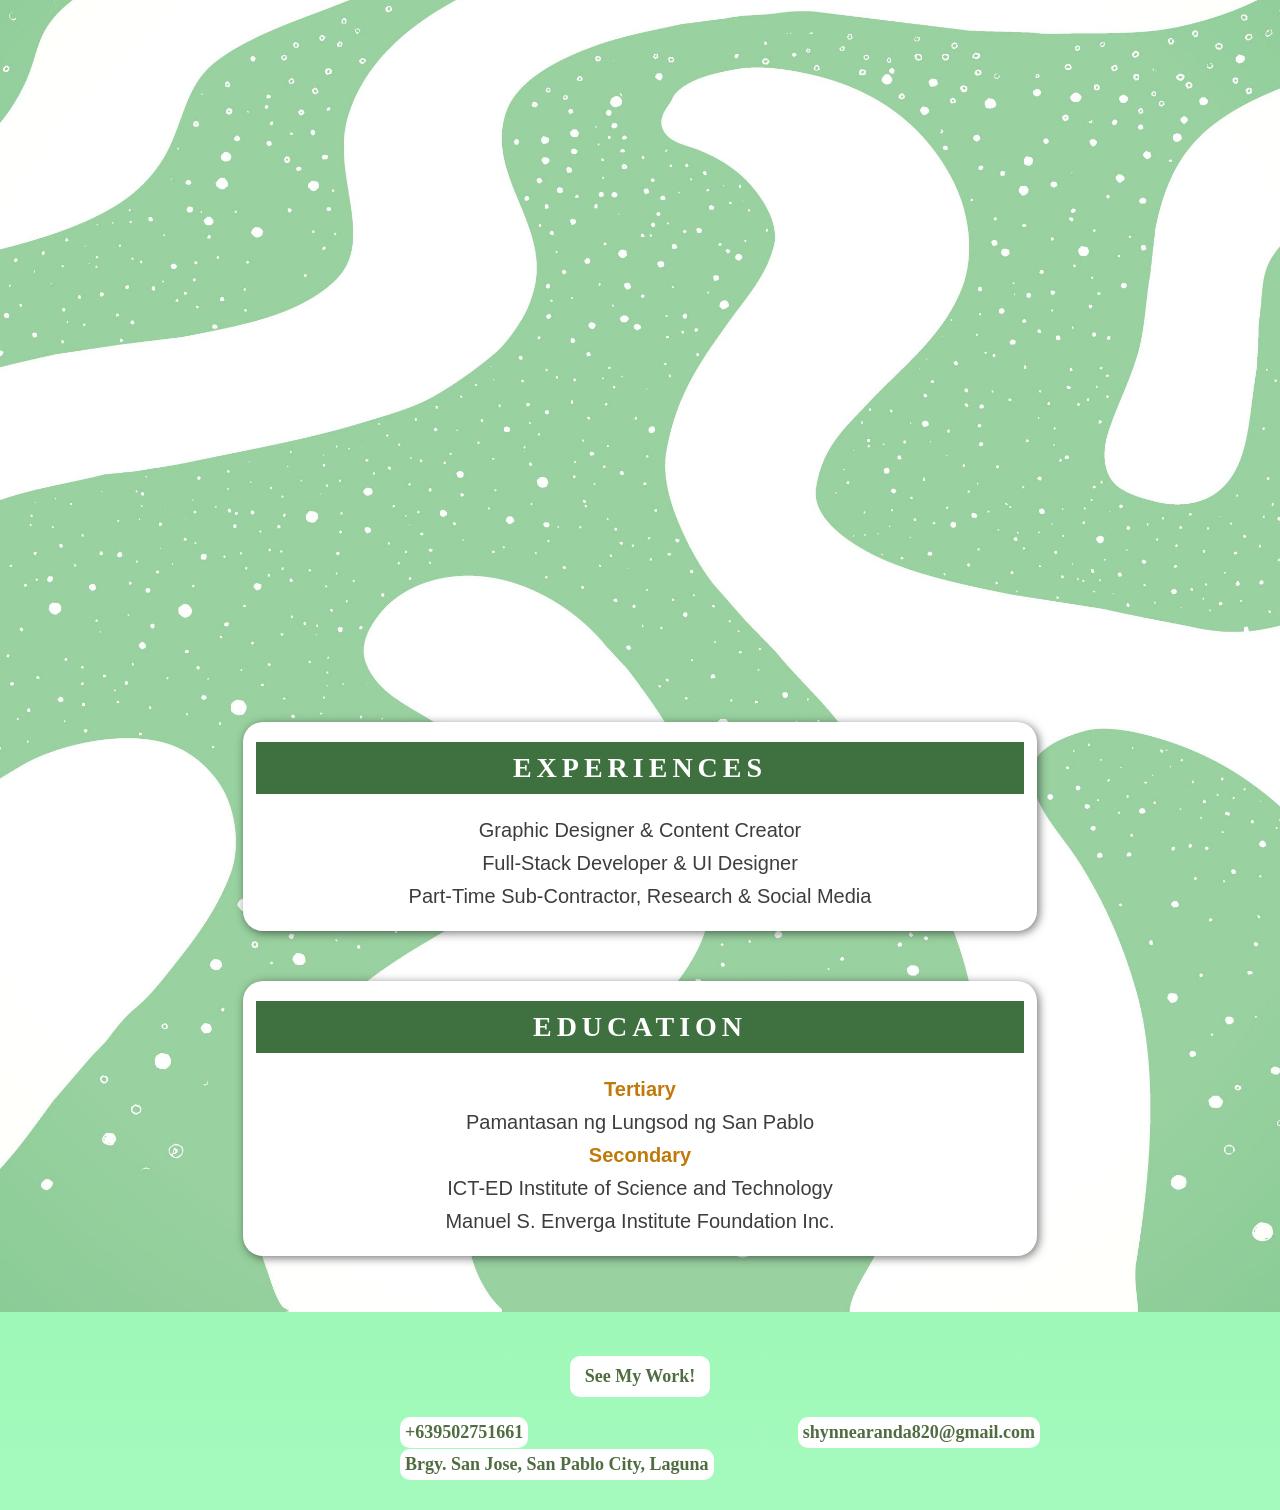
==== commit 3df216ba: "Update index.html" ====
--- a/index.html
+++ b/index.html
@@ -82,7 +82,7 @@
 <div class="info" id="skills">
     
     <div class="skills-section">
-        <h2 class="sksk" id="skills"> SKILLS</h2>
+        <h2 class="sksk"> SKILLS</h2>
       <h3 class="skill-title">Web & Database Development</h3>
       <div class="icons-row">
         <img src="css-logo.png" alt="CSS" />
